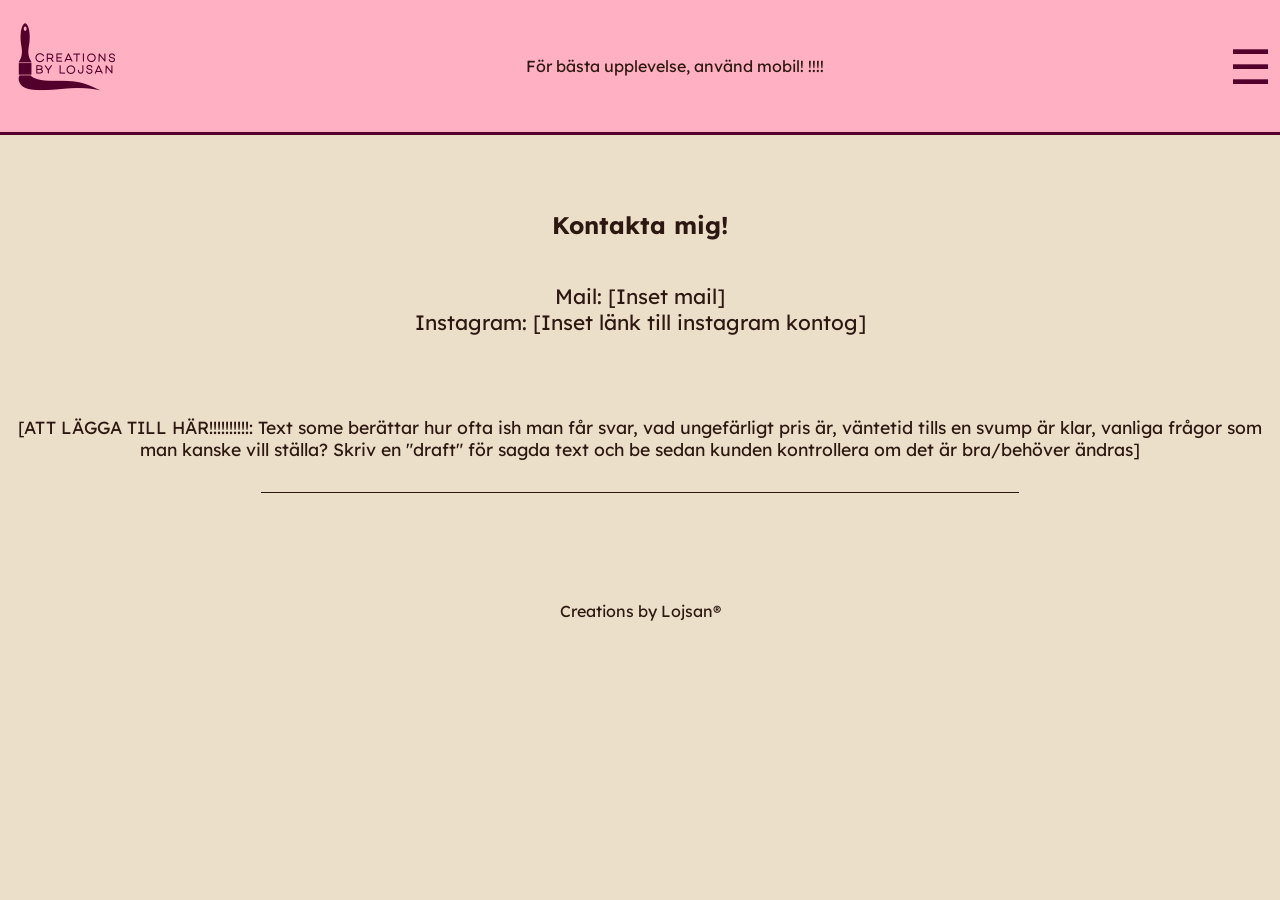
==== kontakter.html @ 91d8de35 "Directory issue fix and started on "kontakter" page Flyttade subsidorna från "subsidorna" mappen til" ====
<!DOCTYPE html>
<html lang="en">
<head>
    <meta charset="UTF-8">
    <meta name="viewport" content="width=device-width, initial-scale=1.0">
    <title>Svump Emporium</title>
    <link rel="stylesheet" href="svumpstil.css">
    <link rel="icon" href="assets/images/autismcreature.jpg">
    <link rel="stylesheet" href="https://cdnjs.cloudflare.com/ajax/libs/font-awesome/4.7.0/css/font-awesome.min.css">
</head>
<body>
    <header>
        <a href="index.html"><img id="logo" src="assets/images/logovariants/CBL logo square utan ram.png" alt="Creations By Lojsan logo" Title="Creations By Lojsan"></a>
        <div id="mobile-warning">
            <p>För bästa upplevelse, använd mobil! !!!!</p>
        </div>

        <div> <!--Burgar menyn-->
            <a href="javascript:void(0);" onclick="hamburgerMenu()">☰</a>
        </div>
        <nav id="myLinks"> <!--Burgar menyns innehåll. Ändra ordning på dessa senare, gör bara så att de finns-->
            <a href="subsidor/ommig.html">Om mig</a>
            <a href="subsidor/kontakter.html">Kontakter</a>
            <a href="subsidor/svumpar.html">Svumpar</a>
            <a href="https://www.instagram.com/creations.by.lojsan/">Instagram</a> <!--Kanske lägg denna längst ner på hemsidan eller i samma grej som kontakter?-->
        </nav>
    </header>

    <main>

        <section id="slogan">
            <h1 class="logofont" id="welcome">Kontakta mig!</h1>
            <p class="logofont" id="tagline">Mail: [Inset mail]<br> Instagram: [Inset länk till instagram kontog]</p>
            <div class="review">
                <p>[ATT LÄGGA TILL HÄR!!!!!!!!!!: Text some berättar hur ofta ish man får svar, vad ungefärligt pris är, väntetid tills en svump är klar, vanliga frågor som man kanske vill ställa? Skriv en "draft" för sagda text och be sedan kunden kontrollera om det är bra/behöver ändras]</p>
            </div>
        </section>

    <footer>
        <p>Creations by Lojsan&#174;</p>
    </footer>
    <script>

//Hamburger dropdown meny
function hamburgerMenu() {
    var x = document.getElementById("myLinks");
    if (x.style.display === "block") {
        x.style.display = "none";
    } else {
        x.style.display = "block";
    }
}
    </script>
</body>
</html>
---- svumpstil.css ----
@import url('https://fonts.googleapis.com/css2?family=Lexend:wght@400;700&display=swap');



*{
  box-sizing: border-box;
  font-family: Lexend, sans-serif;
}

body {
  display: grid;
  grid-template-rows: auto auto auto auto;
  padding: 0;
  margin: 0;
  overflow-x: hidden;
  background-color: #ecdfca;
  color: #2C1810;
  width:100%;
}

header {
  display: flex;
  align-items: center;
  justify-content: space-between;
  border-bottom: 0.2rem solid #52002b;
  padding: 0;
  background-color: #ffb0c2;
  position:sticky;
  top:0;
  box-sizing: border-box;
  width:100%;
  z-index: 100
}

#logo {
  height: 8rem;
  width: auto;
}

header div {
  display: flex;
  align-items: center;
}

header div a {
  font-size: 1.5rem;
  text-decoration: none;
  padding: 0.5rem;
  color: #52002b;
}

header div a:last-child {
  font-size: 3rem;
}

#myLinks {
  display: none;
  position: absolute;
  top: 8.2rem;
  right: 0;
  background-color: #F9E4B7;
  border-left: 0.2rem solid #52002b;
  border-bottom: 0.2rem solid #52002b;
  max-width: 100vw;
  z-index:100;
}

#myLinks a {
  display: block;
  font-size: 1.5rem;
  text-decoration: none;
  padding: 1.2rem;
  color: #2C1810
}

#myLinks a:hover {
  color: #DE1A58;
}


#slogan{
  display:flex;
  flex-direction: column;
  justify-content: space-evenly;
  align-items: center;
  text-align: center;
  height:50vh;
  background-color: #ecdfca;
  padding:0 0.5rem;
  /* border-bottom:0.2rem solid #52002b;  */
  box-sizing:border-box;
  /* padding:1rem; */
}




#welcome{
  padding-top:2rem;
  margin:0;
}
#tagline {
  font-size:1.3rem !important;
  margin-top: 0;
  color: #2C1810;
}


.review{
  display:flex;
  width:100%;
  background-color: #ecdfca;
  /* border: 0.1rem solid #ffb0c2; */
  font-size: 1.1rem;
  overflow:hidden;
  /* border-bottom:0.1rem solid #52002b; */
  padding-bottom:2rem;
}

.review p{
  position:relative;
  display:inline-block;
}

.review p::after {
  content:"";
  display:block;
  width:60%;
  height:0.005rem;
  background-color: #2C1810;
  margin:2rem auto 0;
}



.review img {
  height:7rem;
}


#new-arrivals {
  padding: 2rem;
  background-color:#ecdfca;
}

#new-arrivals h2 {
  font-size: 2rem;
  font-weight:700;
  color: #2C1810;
  margin-bottom: 1rem;
  text-align: center;
}

#product-grid {
  display: grid;
  grid-template-columns: 1fr 1fr;
  gap: 1.5rem;
}

.product-card {
  background-color: #89ceb4c4;
  border: 0.2rem double #000000;
  padding: 1rem;
  display: flex;
  flex-direction: column;
  align-items: center;
  text-align: center;
}

.product-card img {
  width: 100%;
  height: 15rem;
  object-fit: cover;
}

.product-card h3 {
  font-size: 1.2rem;
  font-weight: 700;
  color: #2C1810;
  margin: 0.5rem 0;
}

.product-card p {
  font-size: 1rem;
  color: #2C1810;
  margin: 0.3rem 0;
}

.price {
  /* border-radius: 50%; */
  color: #c90b24b2 !important;
  font-size: 1.2rem !important;
  font-weight: 700 !important;

}

.product-card button {
  /* border-radius:15%; */
  margin-top: auto;
  padding: 0.5rem 1rem;
  background-color: #ffb0c2;
  color: #000000;
  border: none;
  font-size: 1rem;
  cursor: pointer;
}

.product-card button:hover {
  background-color: #DE1A58;
}

footer {
  display:flex;
  justify-content: center;
  font-family: Logo;
}

#cartcount {
    font-family: BigWiz;
    font-size: 1rem;
    color: #DE1A58;
}


#mobile-warning {
    display: none;
}

@media (min-width: 768px) {
    #mobile-warning {
        display: block;
    }
}
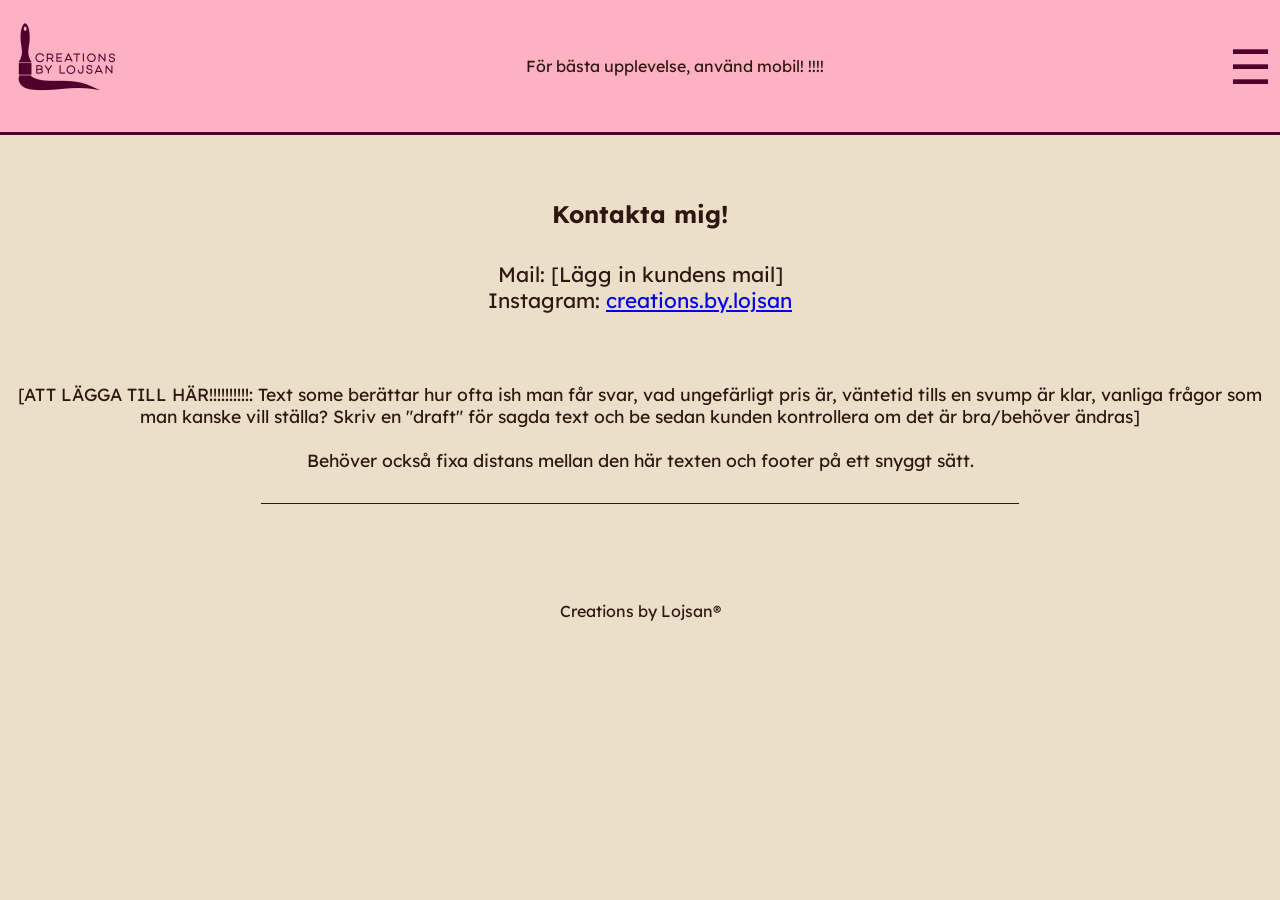
==== commit ff15b420: "Directory fix again, kontakter pt two Fixade directory problem mellan subsidorna och huvudsidans län" ====
--- a/kontakter.html
+++ b/kontakter.html
@@ -19,9 +19,9 @@
             <a href="javascript:void(0);" onclick="hamburgerMenu()">☰</a>
         </div>
         <nav id="myLinks"> <!--Burgar menyns innehåll. Ändra ordning på dessa senare, gör bara så att de finns-->
-            <a href="subsidor/ommig.html">Om mig</a>
-            <a href="subsidor/kontakter.html">Kontakter</a>
-            <a href="subsidor/svumpar.html">Svumpar</a>
+            <a href="ommig.html">Om mig</a>
+            <a href="kontakter.html">Kontakter</a>
+            <a href="svumpar.html">Svumpar</a>
             <a href="https://www.instagram.com/creations.by.lojsan/">Instagram</a> <!--Kanske lägg denna längst ner på hemsidan eller i samma grej som kontakter?-->
         </nav>
     </header>
@@ -30,9 +30,9 @@
 
         <section id="slogan">
             <h1 class="logofont" id="welcome">Kontakta mig!</h1>
-            <p class="logofont" id="tagline">Mail: [Inset mail]<br> Instagram: [Inset länk till instagram kontog]</p>
+            <p class="logofont" id="tagline">Mail: [Lägg in kundens mail]<br> Instagram: <a href="https://www.instagram.com/creations.by.lojsan/">creations.by.lojsan</a></p>
             <div class="review">
-                <p>[ATT LÄGGA TILL HÄR!!!!!!!!!!: Text some berättar hur ofta ish man får svar, vad ungefärligt pris är, väntetid tills en svump är klar, vanliga frågor som man kanske vill ställa? Skriv en "draft" för sagda text och be sedan kunden kontrollera om det är bra/behöver ändras]</p>
+                <p>[ATT LÄGGA TILL HÄR!!!!!!!!!!: Text some berättar hur ofta ish man får svar, vad ungefärligt pris är, väntetid tills en svump är klar, vanliga frågor som man kanske vill ställa? Skriv en "draft" för sagda text och be sedan kunden kontrollera om det är bra/behöver ändras] <br><br> Behöver också fixa distans mellan den här texten och footer på ett snyggt sätt.</p>
             </div>
         </section>
 
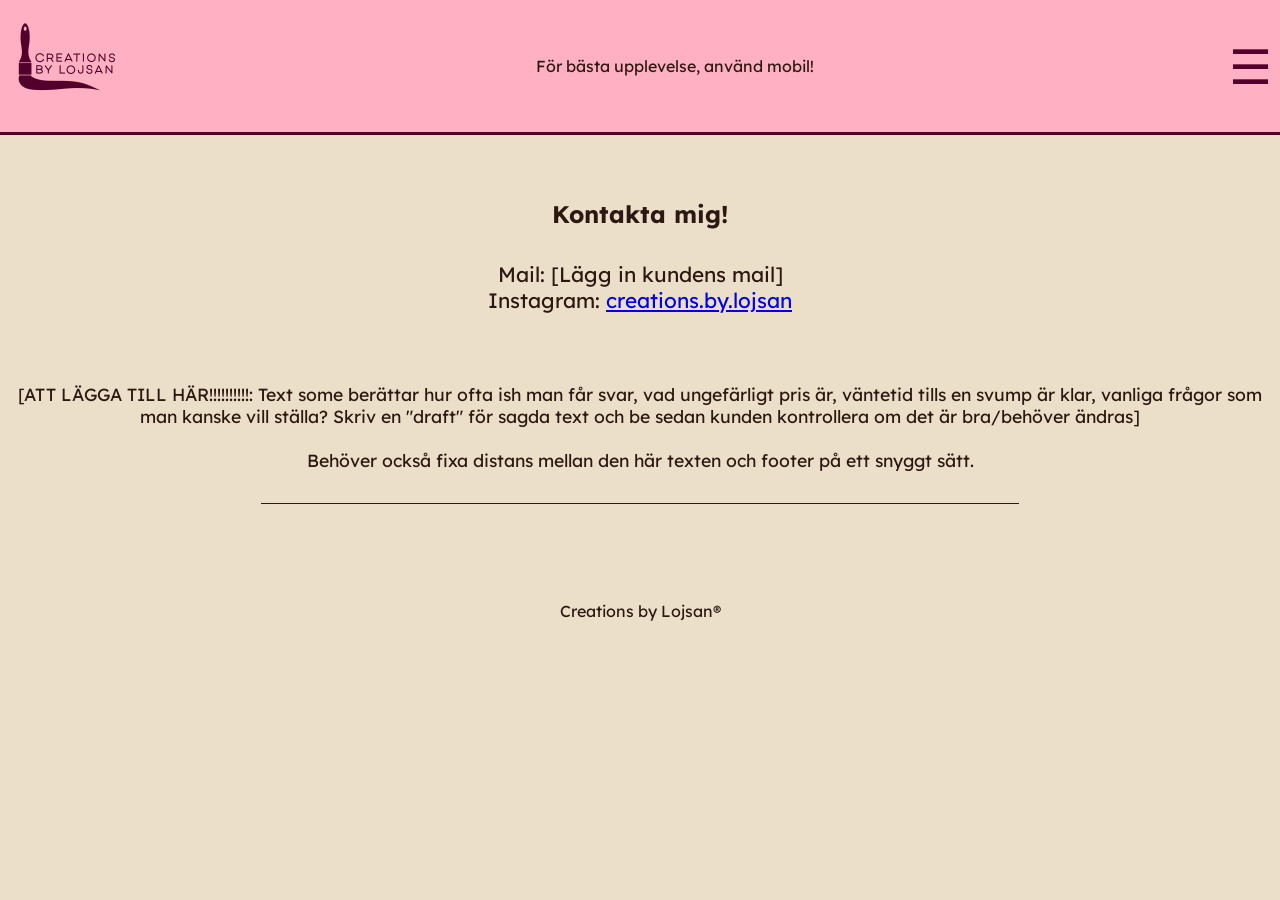
==== commit cf171a85: "Deleted files, worked on ommig subpage Tog bort "instagram" och "svumpar" sidorna då de inte behövs " ====
--- a/kontakter.html
+++ b/kontakter.html
@@ -12,7 +12,7 @@
     <header>
         <a href="index.html"><img id="logo" src="assets/images/logovariants/CBL logo square utan ram.png" alt="Creations By Lojsan logo" Title="Creations By Lojsan"></a>
         <div id="mobile-warning">
-            <p>För bästa upplevelse, använd mobil! !!!!</p>
+            <p>För bästa upplevelse, använd mobil!</p>
         </div>
 
         <div> <!--Burgar menyn-->
@@ -21,7 +21,6 @@
         <nav id="myLinks"> <!--Burgar menyns innehåll. Ändra ordning på dessa senare, gör bara så att de finns-->
             <a href="ommig.html">Om mig</a>
             <a href="kontakter.html">Kontakter</a>
-            <a href="svumpar.html">Svumpar</a>
             <a href="https://www.instagram.com/creations.by.lojsan/">Instagram</a> <!--Kanske lägg denna längst ner på hemsidan eller i samma grej som kontakter?-->
         </nav>
     </header>
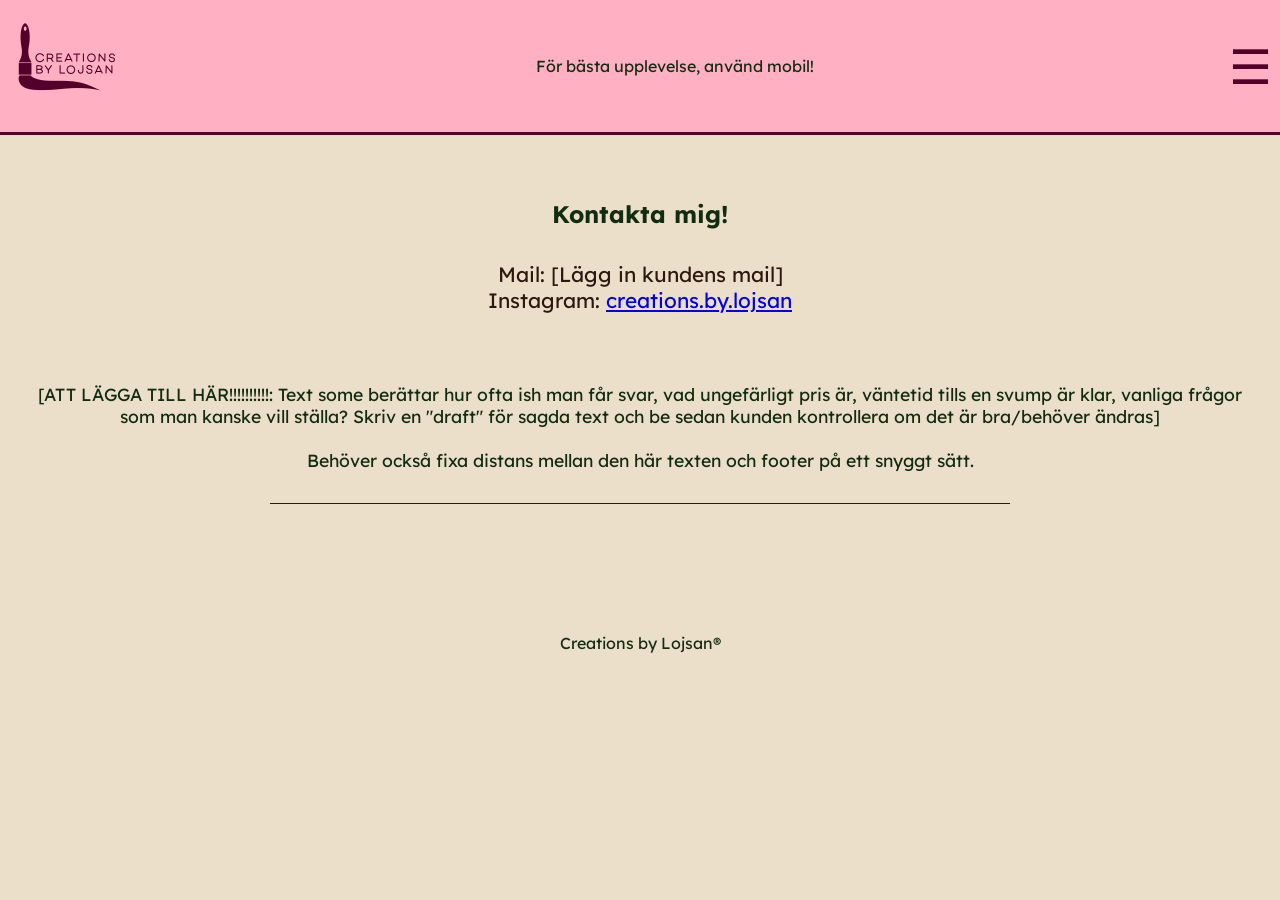
==== commit 01dc411b: "yet again be ai döpa om klasser & id rätt" ====
--- a/kontakter.html
+++ b/kontakter.html
@@ -10,7 +10,7 @@
 </head>
 <body>
     <header>
-        <a href="index.html"><img id="logo" src="assets/images/logovariants/CBL logo square utan ram.png" alt="Creations By Lojsan logo" Title="Creations By Lojsan"></a>
+        <a href="index.html"><img id="logo" src="assets/images/logovariants/CBLlogosquareutanram.png" alt="Creations By Lojsan logo" Title="Creations By Lojsan"></a>
         <div id="mobile-warning">
             <p>För bästa upplevelse, använd mobil!</p>
         </div>
@@ -18,7 +18,7 @@
         <div> <!--Burgar menyn-->
             <a href="javascript:void(0);" onclick="hamburgerMenu()">☰</a>
         </div>
-        <nav id="myLinks"> <!--Burgar menyns innehåll. Ändra ordning på dessa senare, gör bara så att de finns-->
+        <nav id="links"> <!--Burgar menyns innehåll. Ändra ordning på dessa senare, gör bara så att de finns-->
             <a href="ommig.html">Om mig</a>
             <a href="kontakter.html">Kontakter</a>
             <a href="https://www.instagram.com/creations.by.lojsan/">Instagram</a> <!--Kanske lägg denna längst ner på hemsidan eller i samma grej som kontakter?-->
@@ -27,22 +27,22 @@
 
     <main>
 
-        <section id="slogan">
+        <section id="intro">
             <h1 class="logofont" id="welcome">Kontakta mig!</h1>
             <p class="logofont" id="tagline">Mail: [Lägg in kundens mail]<br> Instagram: <a href="https://www.instagram.com/creations.by.lojsan/">creations.by.lojsan</a></p>
-            <div class="review">
+            <div class="beskrivning">
                 <p>[ATT LÄGGA TILL HÄR!!!!!!!!!!: Text some berättar hur ofta ish man får svar, vad ungefärligt pris är, väntetid tills en svump är klar, vanliga frågor som man kanske vill ställa? Skriv en "draft" för sagda text och be sedan kunden kontrollera om det är bra/behöver ändras] <br><br> Behöver också fixa distans mellan den här texten och footer på ett snyggt sätt.</p>
             </div>
         </section>
+
+    </main>
 
     <footer>
         <p>Creations by Lojsan&#174;</p>
     </footer>
     <script>
-
-//Hamburger dropdown meny
 function hamburgerMenu() {
-    var x = document.getElementById("myLinks");
+    var x = document.getElementById("links");
     if (x.style.display === "block") {
         x.style.display = "none";
     } else {
--- a/svumpstil.css
+++ b/svumpstil.css
@@ -1,21 +1,20 @@
 @import url('https://fonts.googleapis.com/css2?family=Lexend:wght@400;700&display=swap');
 
-
-
-*{
+* {
   box-sizing: border-box;
   font-family: Lexend, sans-serif;
 }
 
 body {
   display: grid;
+  grid-template: auto;
   grid-template-rows: auto auto auto auto;
   padding: 0;
   margin: 0;
   overflow-x: hidden;
   background-color: #ecdfca;
-  color: #2C1810;
-  width:100%;
+  color: #112c10;
+  max-width: 100vw;
 }
 
 header {
@@ -25,16 +24,18 @@
   border-bottom: 0.2rem solid #52002b;
   padding: 0;
   background-color: #ffb0c2;
-  position:sticky;
-  top:0;
-  box-sizing: border-box;
-  width:100%;
-  z-index: 100
+  position: sticky;
+  top: 0;
+  box-sizing: border-box;
+  max-width: 100vw;
+  width: 100%;
+  z-index: 100;
+  position: relative;
 }
 
 #logo {
-  height: 8rem;
-  width: auto;
+  height: auto;
+  width: 8rem;
 }
 
 header div {
@@ -53,7 +54,7 @@
   font-size: 3rem;
 }
 
-#myLinks {
+#links {
   display: none;
   position: absolute;
   top: 8.2rem;
@@ -62,90 +63,78 @@
   border-left: 0.2rem solid #52002b;
   border-bottom: 0.2rem solid #52002b;
   max-width: 100vw;
-  z-index:100;
-}
-
-#myLinks a {
+  z-index: 100;
+}
+
+#links a {
   display: block;
   font-size: 1.5rem;
   text-decoration: none;
   padding: 1.2rem;
-  color: #2C1810
-}
-
-#myLinks a:hover {
+  color: #2C1810;
+}
+
+#links a:hover {
   color: #DE1A58;
 }
 
-
-#slogan{
-  display:flex;
+#intro {
+  display: flex;
   flex-direction: column;
   justify-content: space-evenly;
   align-items: center;
   text-align: center;
-  height:50vh;
-  background-color: #ecdfca;
-  padding:0 0.5rem;
-  /* border-bottom:0.2rem solid #52002b;  */
-  box-sizing:border-box;
-  /* padding:1rem; */
-}
-
-
-
-
-#welcome{
-  padding-top:2rem;
-  margin:0;
-}
+  min-height: 50vh;
+  background-color: #ecdfca;
+  padding: 0 0.5rem;
+  box-sizing: border-box;
+  max-width: 100vw;
+}
+
+#welcome {
+  padding-top: 2rem;
+  margin: 0;
+}
+
 #tagline {
-  font-size:1.3rem !important;
+  font-size: 1.3rem !important;
   margin-top: 0;
   color: #2C1810;
 }
 
-
-.review{
-  display:flex;
-  width:100%;
-  background-color: #ecdfca;
-  /* border: 0.1rem solid #ffb0c2; */
+.beskrivning {
+  display: flex;
+  width: 100%;
+  background-color: #ecdfca;
   font-size: 1.1rem;
-  overflow:hidden;
-  /* border-bottom:0.1rem solid #52002b; */
-  padding-bottom:2rem;
-}
-
-.review p{
-  position:relative;
-  display:inline-block;
-}
-
-.review p::after {
-  content:"";
-  display:block;
-  width:60%;
-  height:0.005rem;
+  /* overflow: hidden; */
+  padding-bottom: 2rem;
+  max-width: 100vw;
+}
+
+.beskrivning p {
+  position: relative;
+  display: block;
+  padding: 0 1rem;
+}
+
+.beskrivning p::after {
+  content: "";
+  display: block;
+  width: 60%;
+  height: 0.005rem;
   background-color: #2C1810;
-  margin:2rem auto 0;
-}
-
-
-
-.review img {
-  height:7rem;
-}
-
-
-#new-arrivals {
-  padding: 2rem;
-  background-color:#ecdfca;
-}
-
-#new-arrivals h2 {
+  margin: 2rem auto 0;
+}
+
+#svumpar {
+  background-color: #ecdfca;
+  max-width: 100vw;
+}
+
+#svumpar h2 {
   font-size: 2rem;
-  font-weight:700;
+  font-weight: 700;
   color: #2C1810;
   margin-bottom: 1rem;
   text-align: center;
@@ -154,23 +143,30 @@
 #product-grid {
   display: grid;
   grid-template-columns: 1fr 1fr;
-  gap: 1.5rem;
+  gap: 1rem;
+  padding: 1rem;
+  box-sizing: border-box;
+  max-width: 100vw;
 }
 
 .product-card {
   background-color: #89ceb4c4;
-  border: 0.2rem double #000000;
+  border: 0.2rem solid #52002b;
   padding: 1rem;
   display: flex;
   flex-direction: column;
   align-items: center;
   text-align: center;
+  box-shadow: 0 0.2rem 0.4rem #4e01017a;
+  min-width: 0;
 }
 
 .product-card img {
   width: 100%;
   height: 15rem;
   object-fit: cover;
+  border: 0.1rem solid #2C1810;
+  box-shadow: 0 0.2rem 0.4rem #4e01017a;
 }
 
 .product-card h3 {
@@ -187,15 +183,12 @@
 }
 
 .price {
-  /* border-radius: 50%; */
-  color: #c90b24b2 !important;
+  color: #C12F4A !important;
   font-size: 1.2rem !important;
   font-weight: 700 !important;
-
 }
 
 .product-card button {
-  /* border-radius:15%; */
   margin-top: auto;
   padding: 0.5rem 1rem;
   background-color: #ffb0c2;
@@ -210,24 +203,18 @@
 }
 
 footer {
-  display:flex;
+  display: flex;
   justify-content: center;
   font-family: Logo;
-}
-
-#cartcount {
-    font-family: BigWiz;
-    font-size: 1rem;
-    color: #DE1A58;
-}
-
+  padding: 2rem 1rem 4rem;
+}
 
 #mobile-warning {
-    display: none;
+  display: none;
 }
 
 @media (min-width: 768px) {
-    #mobile-warning {
-        display: block;
-    }
+  #mobile-warning {
+    display: block;
+  }
 }
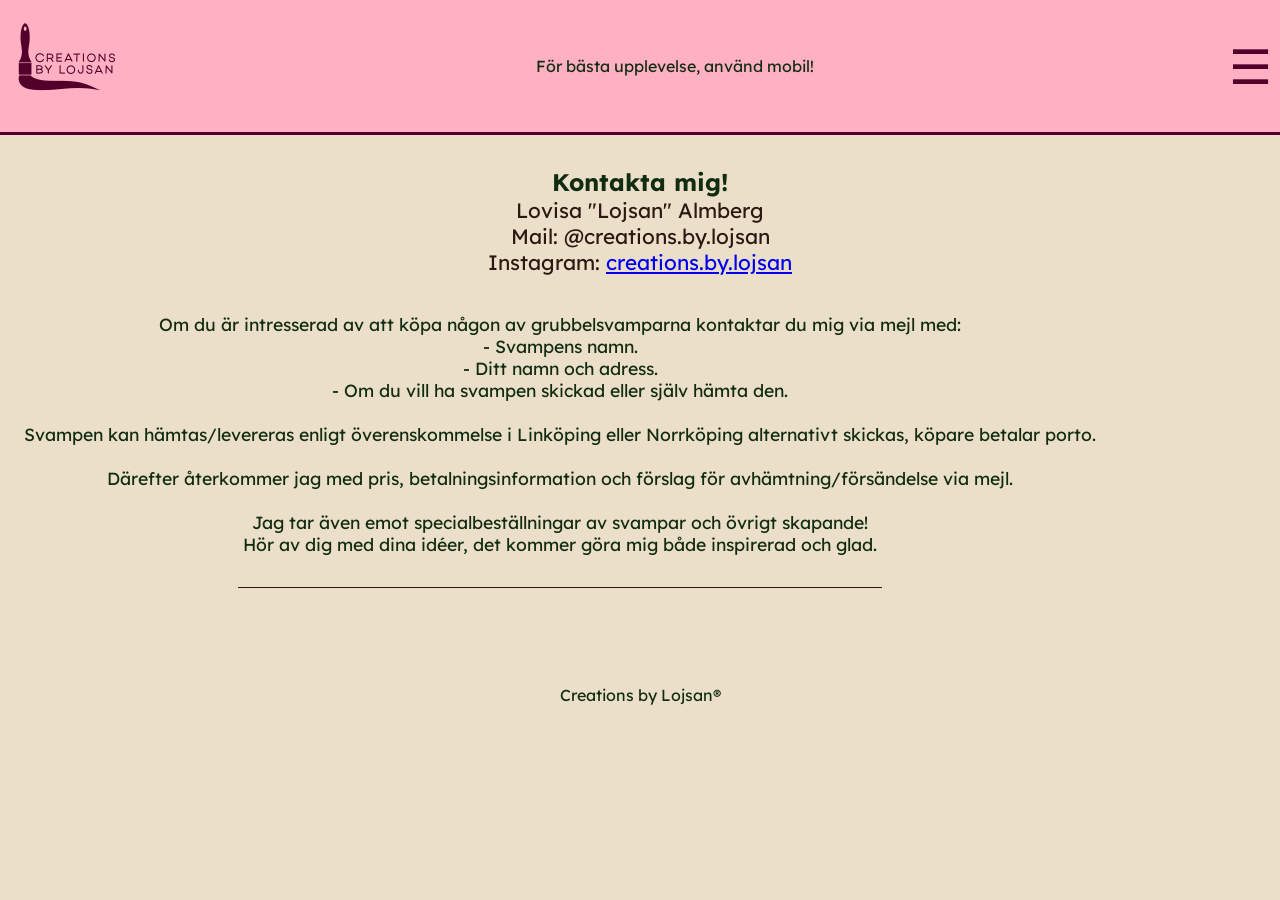
==== commit f83df3b6: "Text och strukture fixande La in all text som kunden ville att vi skulle ha med, fixade "alt" texten" ====
--- a/kontakter.html
+++ b/kontakter.html
@@ -5,7 +5,7 @@
     <meta name="viewport" content="width=device-width, initial-scale=1.0">
     <title>Svump Emporium</title>
     <link rel="stylesheet" href="svumpstil.css">
-    <link rel="icon" href="assets/images/autismcreature.jpg">
+    <link rel="icon" href="assets/images/logovariants/CBLlogosquareutanram.png">
     <link rel="stylesheet" href="https://cdnjs.cloudflare.com/ajax/libs/font-awesome/4.7.0/css/font-awesome.min.css">
 </head>
 <body>
@@ -29,9 +29,9 @@
 
         <section id="intro">
             <h1 class="logofont" id="welcome">Kontakta mig!</h1>
-            <p class="logofont" id="tagline">Mail: [Lägg in kundens mail]<br> Instagram: <a href="https://www.instagram.com/creations.by.lojsan/">creations.by.lojsan</a></p>
+            <p class="logofont" id="tagline">Lovisa "Lojsan" Almberg <br> Mail: @creations.by.lojsan <br> Instagram: <a href="https://www.instagram.com/creations.by.lojsan/">creations.by.lojsan</a></p>
             <div class="beskrivning">
-                <p>[ATT LÄGGA TILL HÄR!!!!!!!!!!: Text some berättar hur ofta ish man får svar, vad ungefärligt pris är, väntetid tills en svump är klar, vanliga frågor som man kanske vill ställa? Skriv en "draft" för sagda text och be sedan kunden kontrollera om det är bra/behöver ändras] <br><br> Behöver också fixa distans mellan den här texten och footer på ett snyggt sätt.</p>
+                <p>Om du är intresserad av att köpa någon av grubbelsvamparna kontaktar du mig via mejl med: <br> - Svampens namn. <br> - Ditt namn och adress. <br> - Om du vill ha svampen skickad eller själv hämta den. <br><br> Svampen kan hämtas/levereras enligt överenskommelse i Linköping eller Norrköping alternativt skickas, köpare betalar porto. <br><br> Därefter återkommer jag med pris, betalningsinformation och förslag för avhämtning/försändelse via mejl. <br><br> Jag tar även emot specialbeställningar av svampar och övrigt skapande! <br> Hör av dig med dina idéer, det kommer göra mig både inspirerad och glad.</p>
             </div>
         </section>
 
--- a/svumpstil.css
+++ b/svumpstil.css
@@ -30,7 +30,7 @@
   max-width: 100vw;
   width: 100%;
   z-index: 100;
-  position: relative;
+  /* position: relative; */
 }
 
 #logo {
